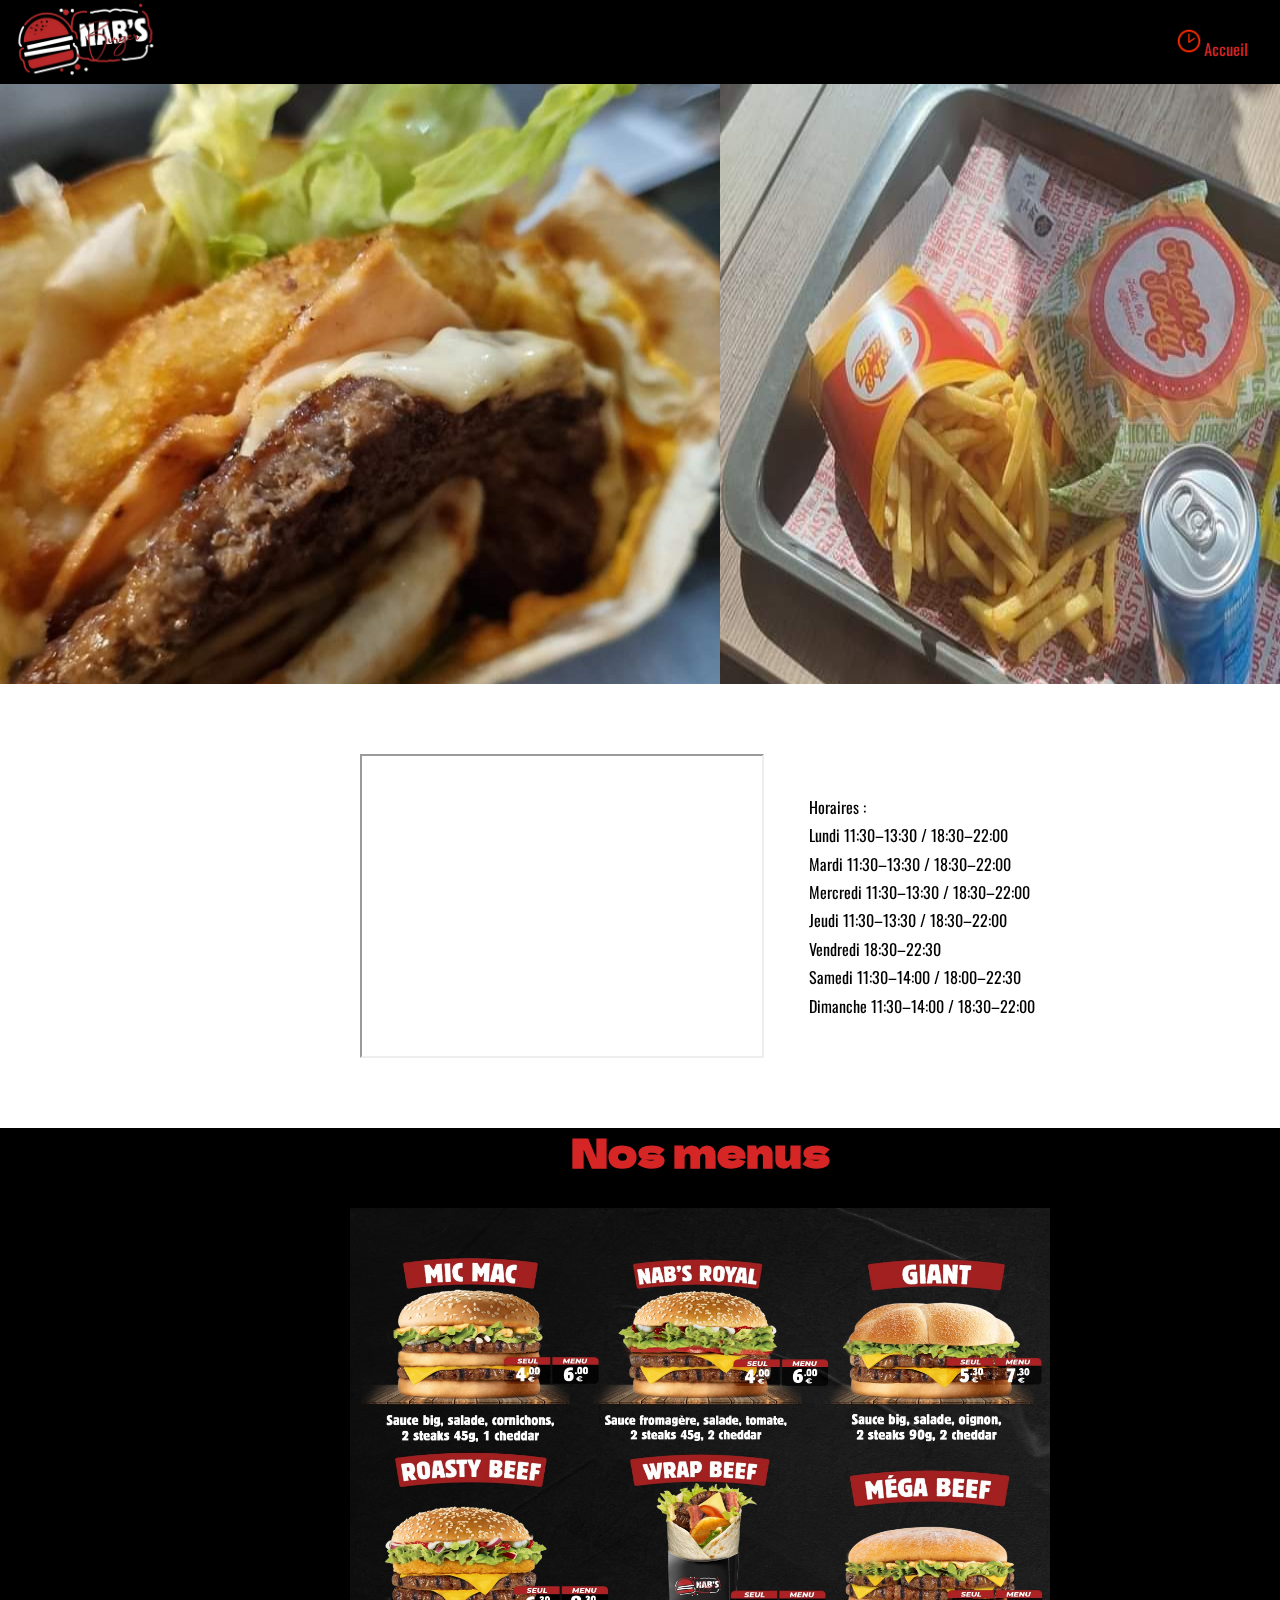
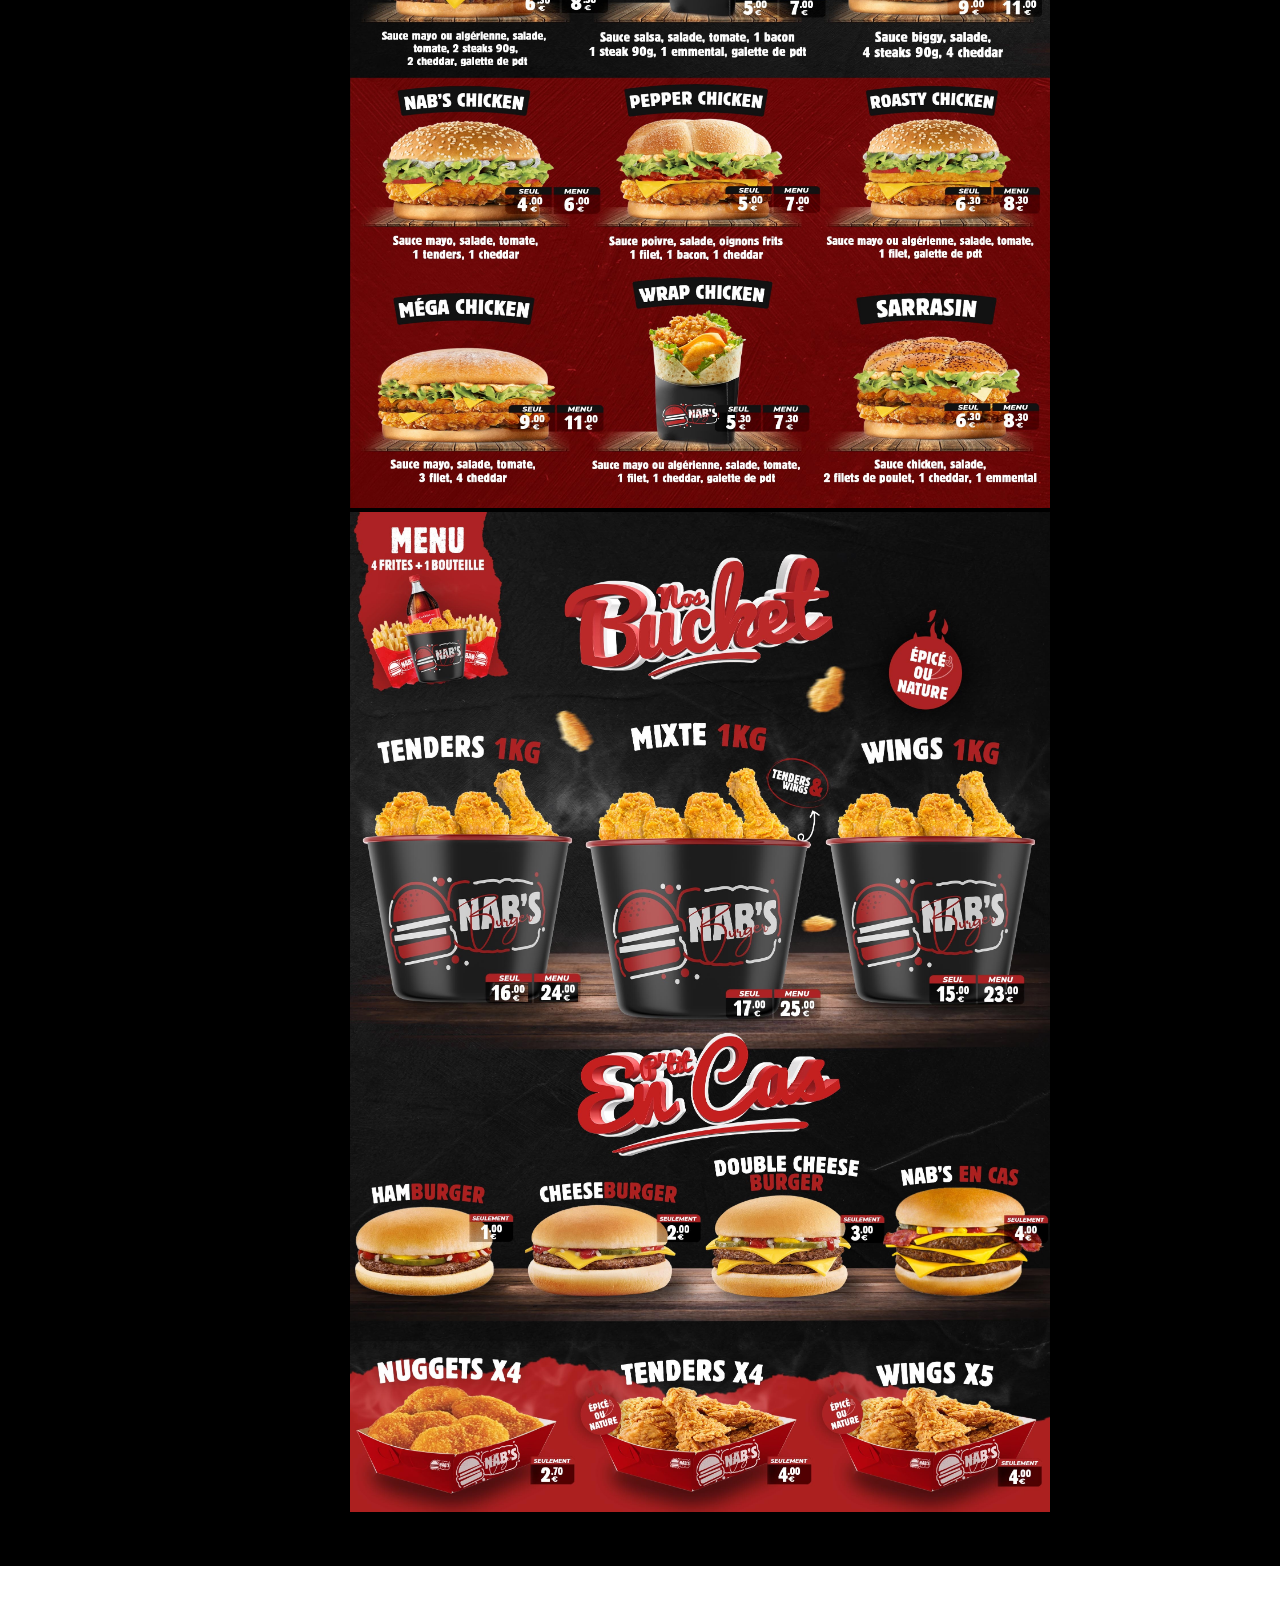
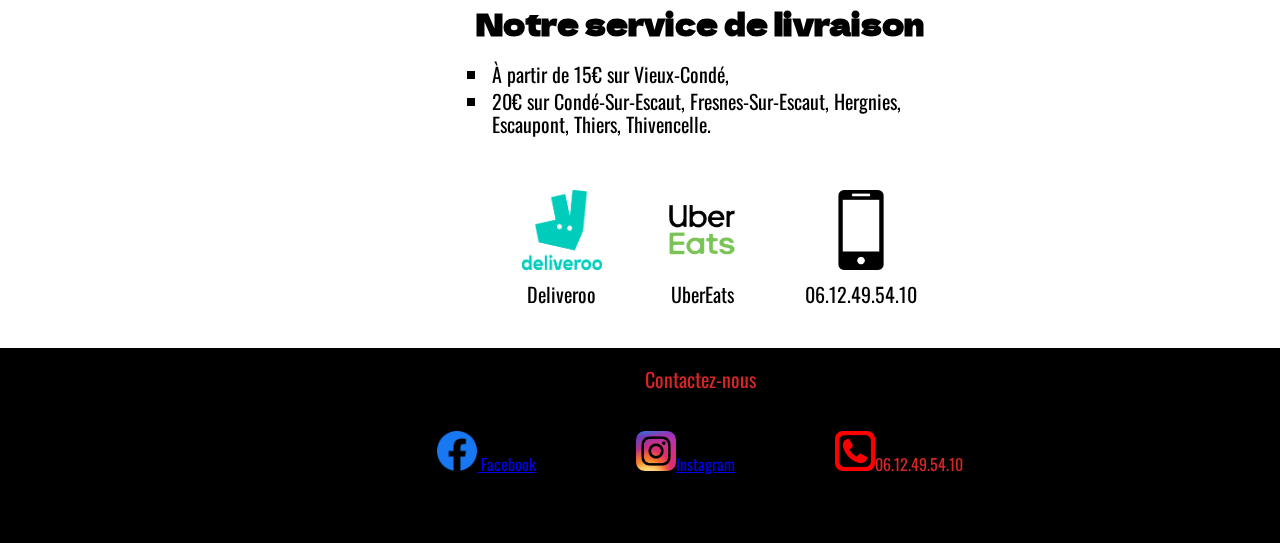
==== index.html @ 6dfaf0e8 "modif footer" ====
<!doctype html>
<html class="no-js" lang="">

<head>
  <meta charset="utf-8">
 
  <meta name="description" content="">
  <meta name="viewport" content="width=device-width, initial-scale=1">

  <meta property="og:title" content="">
  <meta property="og:type" content="">
  <meta property="og:url" content="">
  <meta property="og:image" content="">

  <link rel="manifest" href="site.webmanifest">
  <link rel="apple-touch-icon" href="icon.png">
  <!-- Place favicon.ico in the root directory -->

  <link rel="stylesheet" href="css/normalize.css">
  <link rel="stylesheet" href="Sass/main.css">

  <link rel="icon" type="image/png" href="./img/logo_nabs.png">

  <link rel="stylesheet" href="https://fontawesome.com/v5/icons/phone-square-alt?s=solid">

  <link rel="preconnect" href="https://fonts.googleapis.com">
  <link rel="preconnect" href="https://fonts.gstatic.com" crossorigin>
  <link href="https://fonts.googleapis.com/css2?family=Dela+Gothic+One&display=swap" rel="stylesheet">

  <link rel="preconnect" href="https://fonts.googleapis.com">
  <link rel="preconnect" href="https://fonts.gstatic.com" crossorigin>
  <link href="https://fonts.googleapis.com/css2?family=Oswald&display=swap" rel="stylesheet">

  <meta name="theme-color" content="#fafafa">

  
  <title>Nab's Burger</title>
</head>

<body>
  
  <nav>
    <img src="img/logo_nabs.png" alt="logo">
    <ul>
      <li><a href="#accueil"> <img class="food" src="img/horloge.png" alt="logo">Accueil</a></li>
      <li><a href="#menu"> <img class="food" src="img/hamburger1.png" alt="logo">Menu</a></li>
  </ul>
  </nav>

  <header>
    <div id="caroussel">
        <div class="images">
          <img src="img/img1.jpg" alt="hamburger1">
          <img src="img/img2.jpg" alt="hamburger2">
          <img src="img/img3.jpg" alt="hamburger3">
          <img src="img/img4.jpg" alt="hamburger4">
          <img src="img/img5.jpg" alt="hamburger4">
          <img src="img/img6.jpg" alt="hamburger3">
          <img src="img/img7.jpg" alt="hamburger4">
          <img src="img/img8.jpg" alt="hamburger4">
          <img src="img/img9.jpg" alt="hamburger4">
        </div>
    </div>
  </header>

  <main>
    <section class="flex_home">
      <iframe id ="map" src="https://www.google.com/maps/embed?pb=!1m18!1m12!1m3!1d2540.075745305163!2d3.5655895157316664!3d50.45831417947647!2m3!1f0!2f0!3f0!3m2!1i1024!2i768!4f13.1!3m3!1m2!1s0x47c2f12e6d2e9e7f%3A0x58c874340cc38226!2sNab&#39;s%20BURGER!5e0!3m2!1sfr!2sfr!4v1644408155469!5m2!1sfr!2sfr" ></iframe>

          <ul id="accueil">
            <li>
              Horaires :
            <li>
              Lundi	11:30–13:30 / 18:30–22:00
            </li>
            <li>
              Mardi	11:30–13:30 / 18:30–22:00
            </li>
            <li>
              Mercredi	11:30–13:30 / 18:30–22:00
            </li>
            <li>
              Jeudi	11:30–13:30 / 18:30–22:00
            </li>
            <li>
              Vendredi	18:30–22:30
            </li>
            <li>
              Samedi	11:30–14:00 / 18:00–22:30
            </li>
            <li>
              Dimanche	11:30–14:00 / 18:30–22:00
            </li>
          </ul>
    </section>

    <section>
      <div class="menu">
        <h2 id="menu">
          Nos menus
        </h2>
        <img src="img/menu1.jpg" alt="menu">
        <img class="bucket" src="img/menu2.jpg" alt="menu">


        <!-- <img class="child" src="img/menu_enfant_desserts.jpg" alt="menu enfant et desserts"> -->
      </div>
    </section>

    <article class="service">
      <h1>
        Notre service de livraison
      </h1>
      <ul>
        <li>À partir de 15€ sur Vieux-Condé,</li>
        <li>20€ sur Condé-Sur-Escaut, Fresnes-Sur-Escaut, Hergnies, Escaupont, Thiers, Thivencelle.</li>
      </ul>

      <ul class="livraison">
        <li><img src="img/deliveroo.png" alt="logo deliveroo">Deliveroo</li>
        <li><img src="img/ubereats.png" alt="logo ubereats">UberEats</li>
        <li class="phone"><img src="img/phone.png" alt="logo téléphone">06.12.49.54.10</li>
      </ul>
    </article>

  </main>
  
  <footer>

    <p class="para_footer">
      Contactez-nous
    </p>

      <ul class="footer">
        <li>
          <a href="https://m.facebook.com/Nabs-Burger-287548646392400/">
          <img src="img/facebook.png" alt="facebook"> Facebook</a> 
        </li>

        <li>
          <a href="https://instagram.com/nabsburger?utm_medium=copy_link">
          <img src="img/instagram.png" alt="instagram">Instagram</a>
        </li>
        <li>
          <img src="img/phone1.png" alt="téléphone">06.12.49.54.10
        </li>
      </ul>
  </footer>
</body>

</html>
---- Sass/main.css ----
nav {
  display: flex;
  align-items: center;
  justify-content: space-between;
  background-color: black;
}
nav ul {
  display: flex;
  list-style: none;
  color: #c94e4e;
}
nav li {
  padding: 10px;
}
nav .food {
  width: 30px;
  height: 30px;
}
nav img {
  width: 160px;
  height: 80px;
}
nav a {
  text-decoration: none;
  color: #d62525;
  padding: 20px;
}

footer {
  background-color: black;
  padding-bottom: 50px;
}
footer ul {
  display: flex;
  list-style: none;
  justify-content: center;
  align-items: center;
  padding: 20px;
  margin: 0;
  font-size: 16px;
  color: #d62525;
}
footer ul img {
  width: 40px;
  margin: 0 auto;
  height: 40px;
}
footer li {
  padding-right: 50px;
  padding-top: 20px;
  padding-left: 50px;
  text-align: center;
}

.para_footer {
  background-color: black;
  padding-top: 20px;
  color: #d62525;
  margin: 0;
  font-size: 20px;
  text-align: center;
}

#caroussel {
  width: 1400px;
  height: 600px;
  overflow: hidden;
}
#caroussel .images {
  display: flex;
  -webkit-animation-duration: 20s;
          animation-duration: 20s;
  -webkit-animation-name: foods;
          animation-name: foods;
  -webkit-animation-iteration-count: infinite;
          animation-iteration-count: infinite;
}

@-webkit-keyframes foods {
  0% {
    transform: translateX(0);
  }
  25% {
    transform: translateX(-1500px);
  }
  50% {
    transform: translateX(-3000px);
  }
  75% {
    transform: translateX(-4500px);
  }
  100% {
    transform: translateX(0);
  }
}

@keyframes foods {
  0% {
    transform: translateX(0);
  }
  25% {
    transform: translateX(-1500px);
  }
  50% {
    transform: translateX(-3000px);
  }
  75% {
    transform: translateX(-4500px);
  }
  100% {
    transform: translateX(0);
  }
}
body {
  background-color: white;
  margin: 0 auto;
  width: 1400px;
}
body h1, body h2 {
  font-family: "Dela Gothic One", cursive;
}
body p, body ul, body li {
  font-family: "Oswald", sans-serif;
}

.color {
  background-color: black;
  margin: 0;
}

.grid {
  display: grid;
  grid-template-columns: repeat(3, 1fr);
  max-width: 1400px;
  width: 5px;
  margin: 0px auto;
  justify-content: center;
  gap: 100px;
}
.grid .name {
  background-color: #d62525;
  margin: 0 auto;
  text-align: center;
  padding: 3px;
  width: 100px;
  border-radius: 4px;
  margin-bottom: 8px;
  font-size: 20px;
}
.grid .grid-items {
  position: relative;
  padding: 3px;
}
.grid .grid-items .price {
  position: absolute;
  width: 100px;
  font-size: 18px;
  padding: 3px;
  background-color: white;
  left: 190px;
  bottom: 80px;
}
.grid img {
  width: 300px;
  height: 230px;
}

.flex_home {
  display: flex;
  justify-content: center;
  align-items: center;
  margin-top: 70px;
  margin-bottom: 70px;
}
.flex_home ul {
  display: flex;
  list-style: none;
  flex-direction: column;
}
.flex_home li {
  padding: 5px;
}
.flex_home #map {
  width: 400px;
  height: 300px;
}

.menu {
  text-align: center;
  background-color: black;
  padding-bottom: 50px;
}
.menu h2 {
  color: #d62525;
  font-size: 40px;
  font-family: "Dela Gothic One", cursive;
}
.menu img {
  width: 700px;
  height: 900px;
  margin: 0;
}
.menu .bucket {
  width: 700px;
  height: 1000px;
}
.menu .child {
  width: 700px;
  margin: 0;
}

.service {
  width: 500px;
  margin: 0 auto;
  margin-top: 40px;
  margin-bottom: 40px;
}
.service h1 {
  text-align: center;
  font-size: 30px;
}
.service ul {
  list-style: square;
}
.service li {
  padding: 2px;
  font-size: 20px;
}
.service .livraison {
  display: flex;
  list-style: none;
  margin-top: 40px;
}
.service .livraison li {
  text-align: center;
}
.service .livraison img {
  width: 80px;
  height: 80px;
  padding: 10px;
  margin: 0 auto;
}
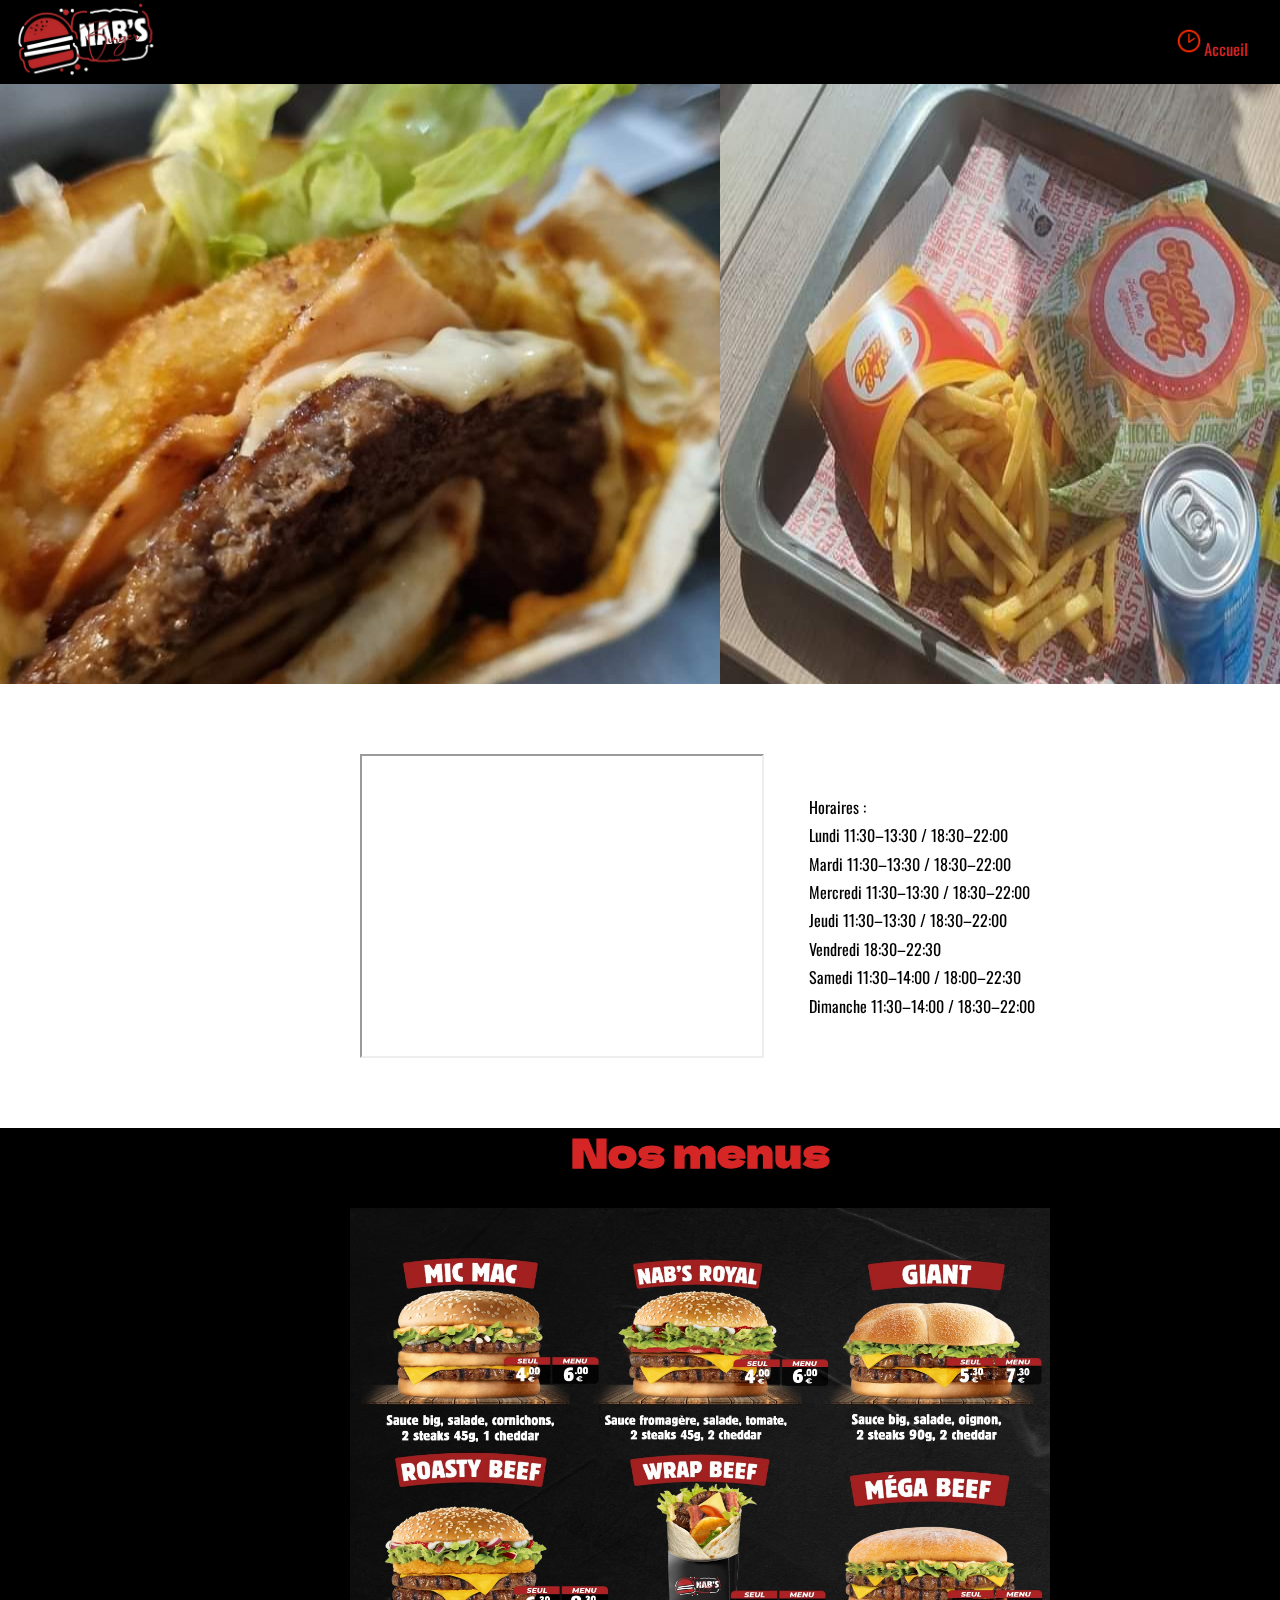
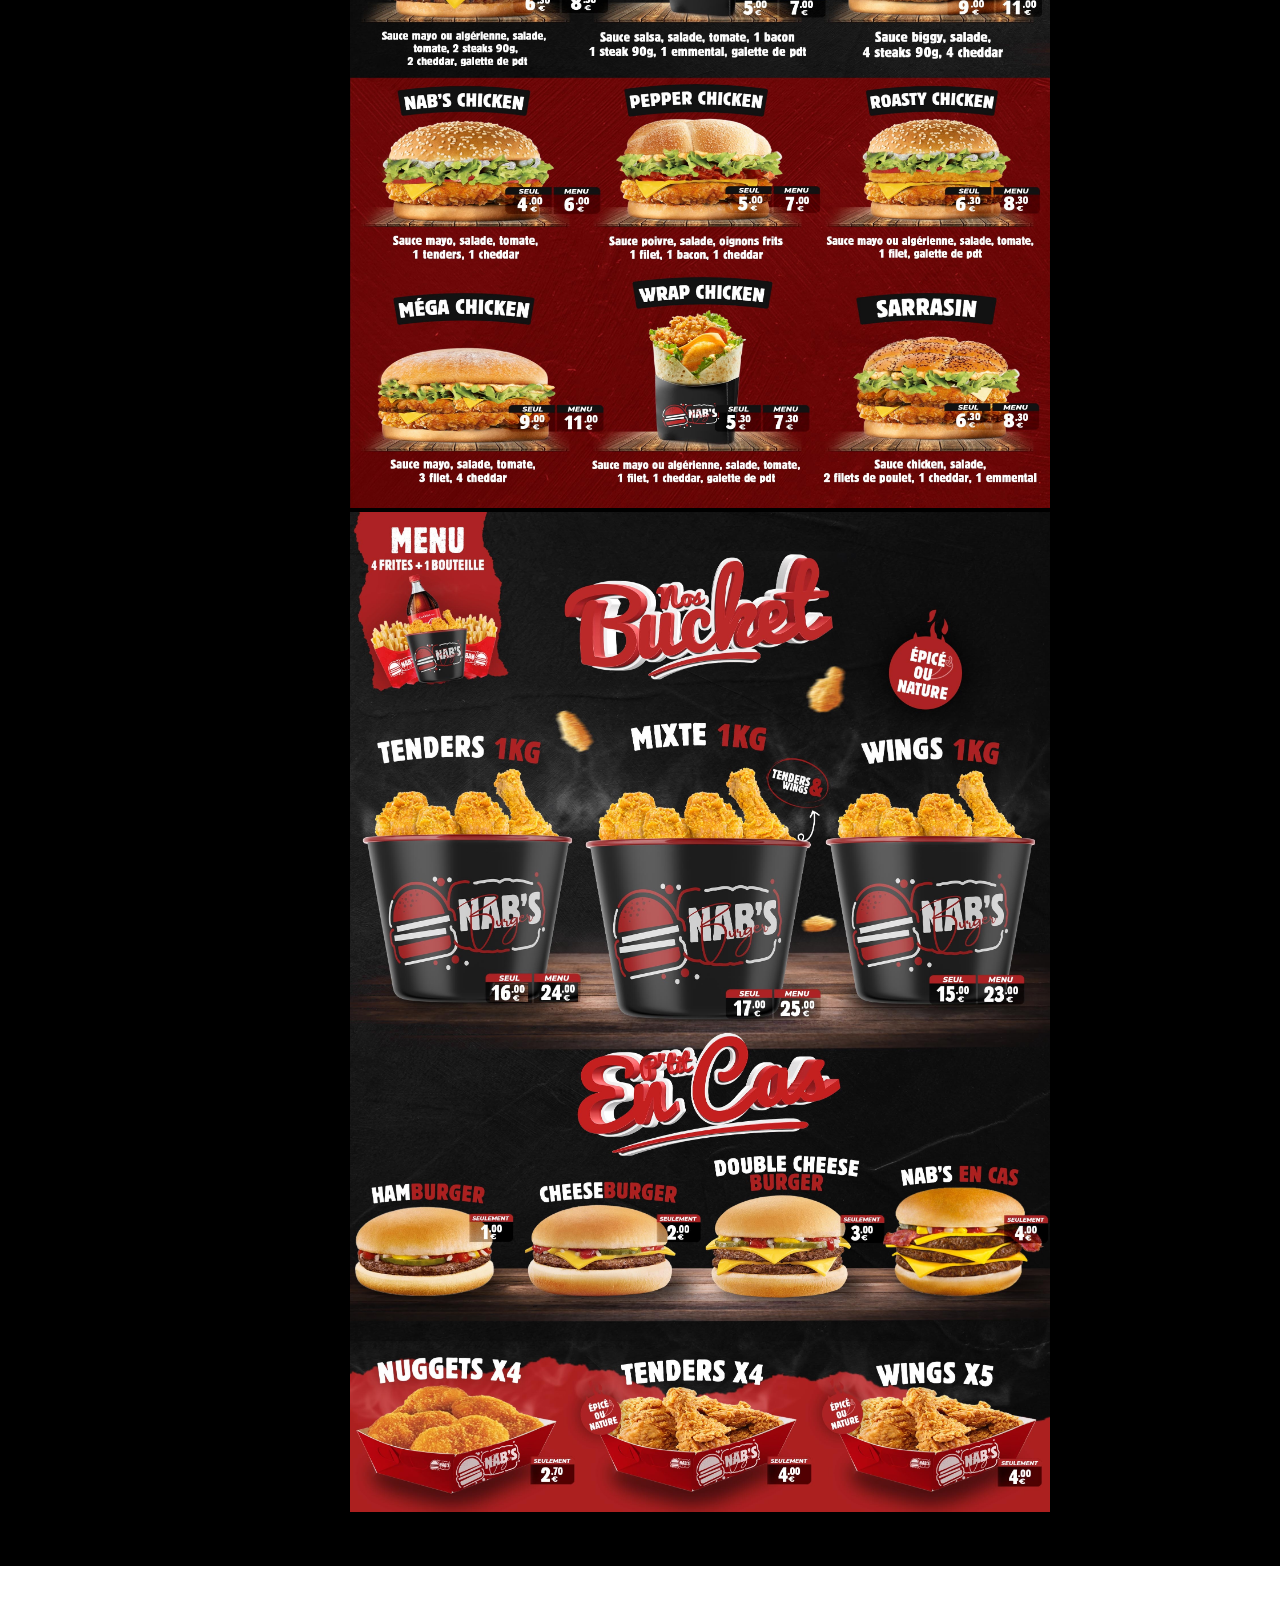
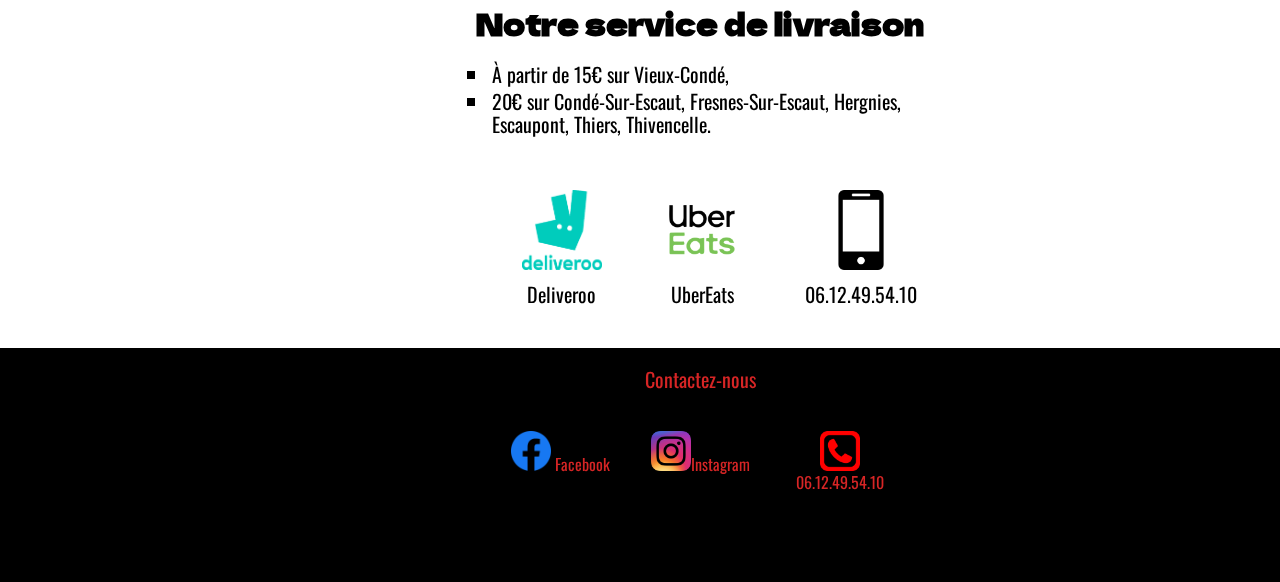
==== commit a6818699: "petite modif" ====
--- a/index.html
+++ b/index.html
@@ -143,6 +143,7 @@
         </li>
         <li>
           <img src="img/phone1.png" alt="téléphone">06.12.49.54.10
+          
         </li>
       </ul>
   </footer>
--- a/Sass/main.css
+++ b/Sass/main.css
@@ -29,27 +29,32 @@
 footer {
   background-color: black;
   padding-bottom: 50px;
-}
-footer ul {
+  width: 1400px;
+}
+footer .footer {
   display: flex;
   list-style: none;
   justify-content: center;
-  align-items: center;
   padding: 20px;
-  margin: 0;
+  margin: 0 auto;
   font-size: 16px;
   color: #d62525;
-}
-footer ul img {
+  width: 500px;
+}
+footer .footer li {
+  text-align: center;
+  width: 100px;
+  padding: 20px;
+}
+footer .footer img {
   width: 40px;
-  margin: 0 auto;
   height: 40px;
 }
-footer li {
-  padding-right: 50px;
-  padding-top: 20px;
-  padding-left: 50px;
-  text-align: center;
+footer .footer a {
+  width: 100px;
+  text-align: center;
+  text-decoration: none;
+  color: #d62525;
 }
 
 .para_footer {
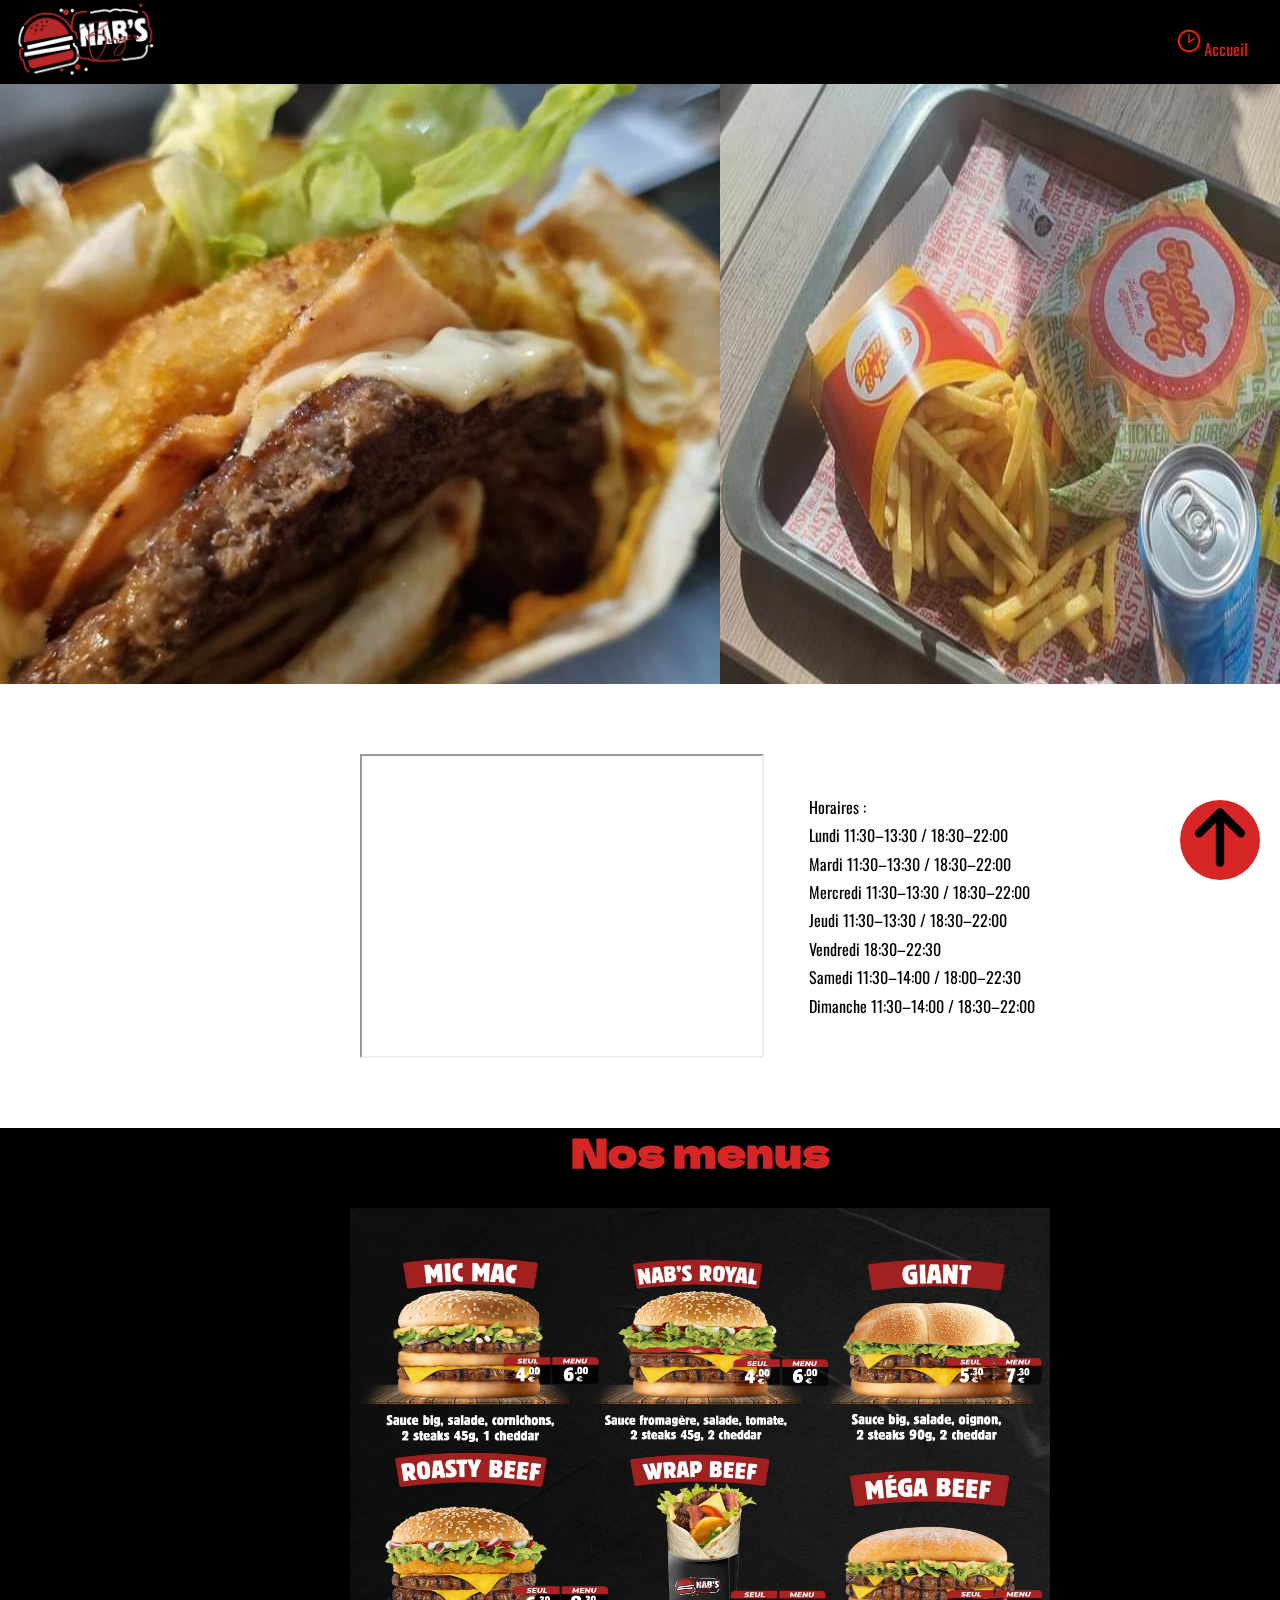
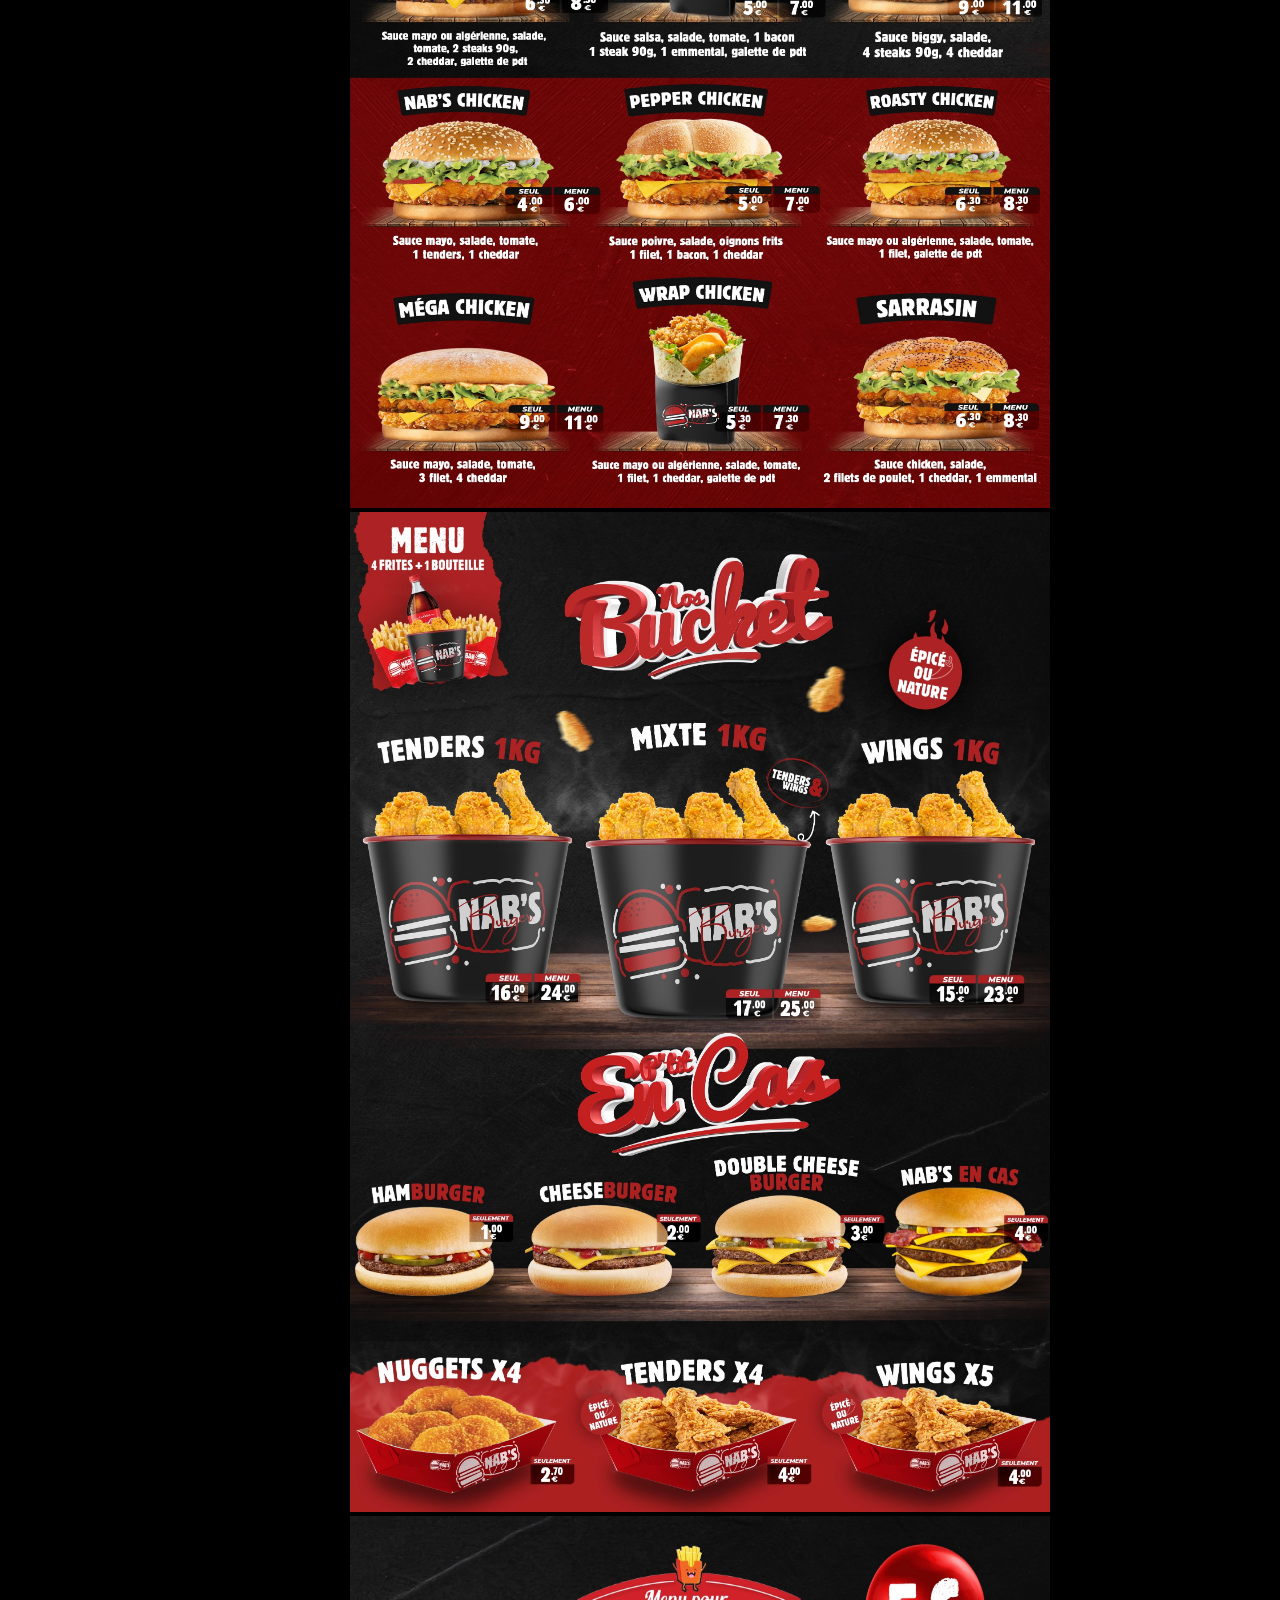
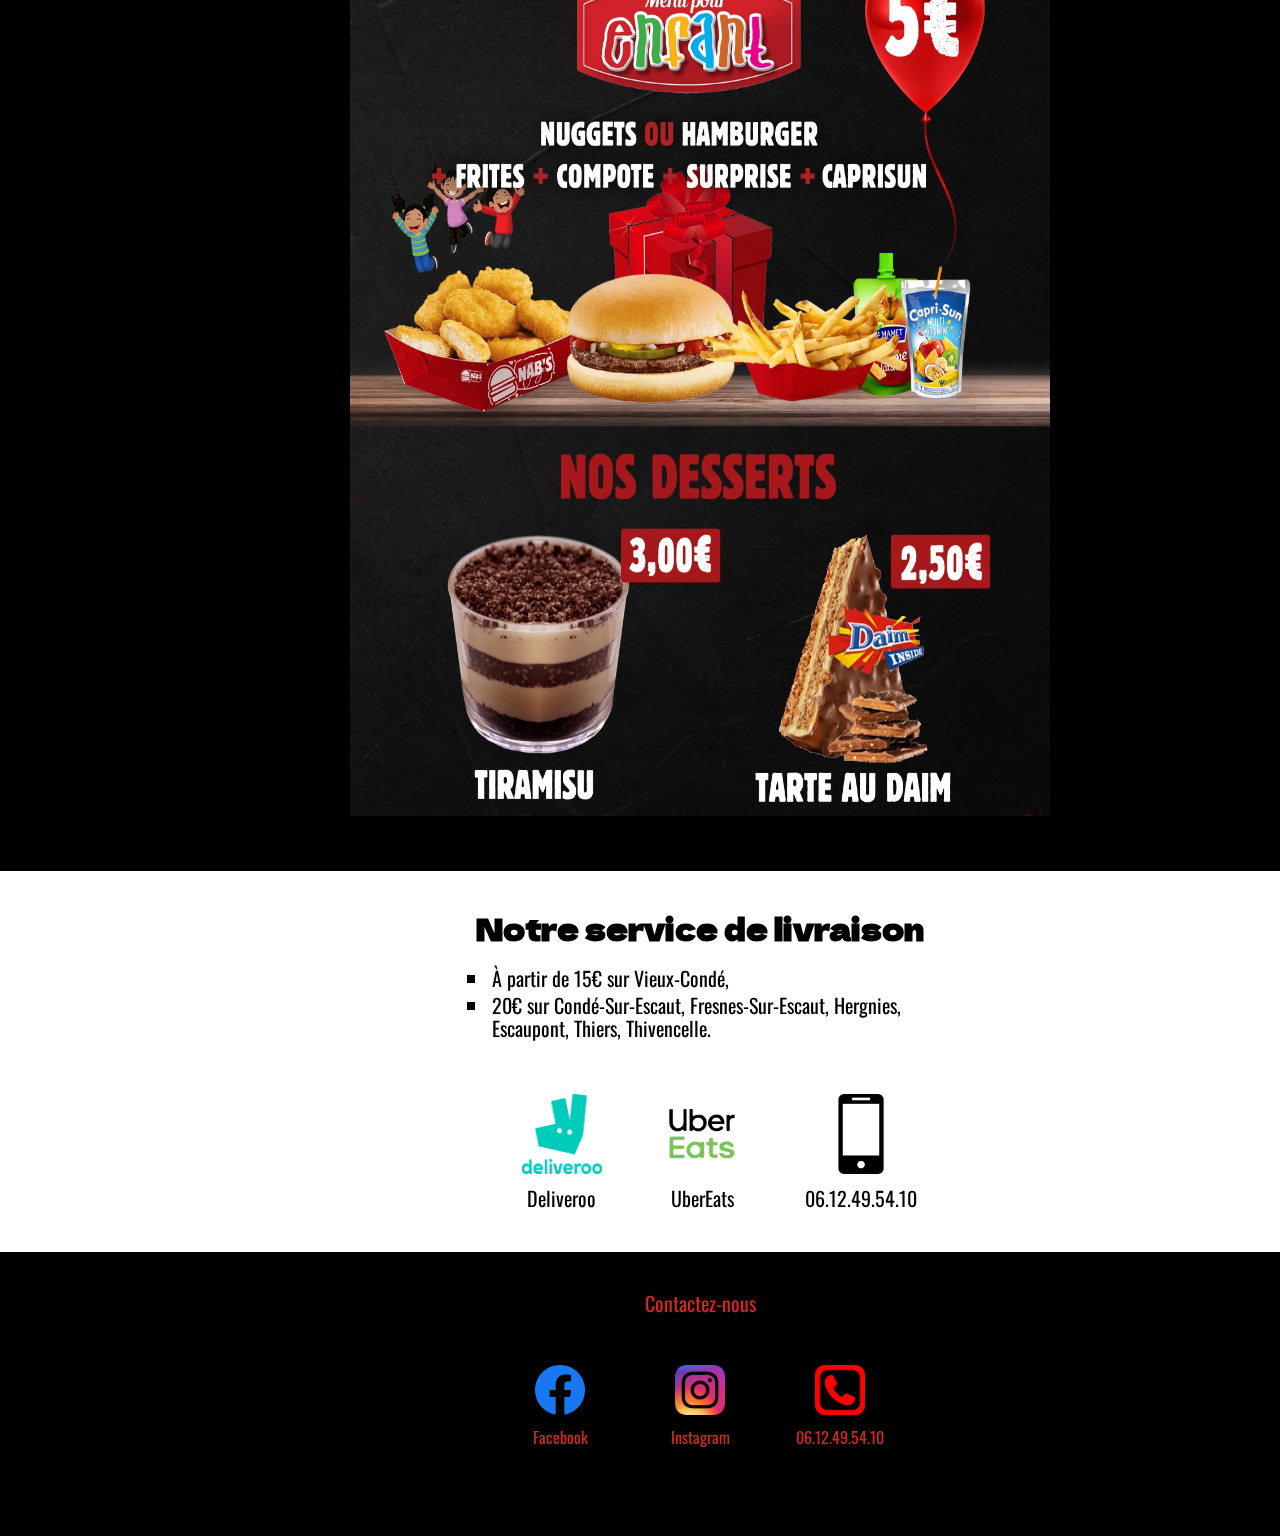
==== commit 9439743e: "ajout retour haut de page" ====
--- a/index.html
+++ b/index.html
@@ -47,7 +47,7 @@
   </ul>
   </nav>
 
-  <header>
+  <header >
     <div id="caroussel">
         <div class="images">
           <img src="img/img1.jpg" alt="hamburger1">
@@ -64,6 +64,12 @@
   </header>
 
   <main>
+
+    <div class="btn">
+      <a href="#">
+      <img class="icone" src="arrow.svg" alt="retourner en haut" ></a>
+    </div>
+
     <section class="flex_home">
       <iframe id ="map" src="https://www.google.com/maps/embed?pb=!1m18!1m12!1m3!1d2540.075745305163!2d3.5655895157316664!3d50.45831417947647!2m3!1f0!2f0!3f0!3m2!1i1024!2i768!4f13.1!3m3!1m2!1s0x47c2f12e6d2e9e7f%3A0x58c874340cc38226!2sNab&#39;s%20BURGER!5e0!3m2!1sfr!2sfr!4v1644408155469!5m2!1sfr!2sfr" ></iframe>
 
@@ -103,7 +109,7 @@
         <img class="bucket" src="img/menu2.jpg" alt="menu">
 
 
-        <!-- <img class="child" src="img/menu_enfant_desserts.jpg" alt="menu enfant et desserts"> -->
+        <img class="child" src="img/menu_enfant_desserts.jpg" alt="menu enfant et desserts">
       </div>
     </section>
 
--- a/Sass/main.css
+++ b/Sass/main.css
@@ -29,6 +29,7 @@
 footer {
   background-color: black;
   padding-bottom: 50px;
+  padding-top: 20px;
   width: 1400px;
 }
 footer .footer {
@@ -39,22 +40,27 @@
   margin: 0 auto;
   font-size: 16px;
   color: #d62525;
-  width: 500px;
 }
 footer .footer li {
   text-align: center;
-  width: 100px;
   padding: 20px;
+  width: 100px;
+}
+footer .footer li a {
+  text-align: center;
+  text-decoration: none;
+  width: 100px;
+  color: #d62525;
+}
+footer .footer li a:hover {
+  text-decoration: underline;
 }
 footer .footer img {
-  width: 40px;
-  height: 40px;
-}
-footer .footer a {
-  width: 100px;
-  text-align: center;
-  text-decoration: none;
-  color: #d62525;
+  width: 50px;
+  text-align: center;
+  height: auto;
+  padding: 10px;
+  margin: 0 auto;
 }
 
 .para_footer {
@@ -244,4 +250,32 @@
   height: 80px;
   padding: 10px;
   margin: 0 auto;
+  transition: all 0.5s ease;
+}
+.service .livraison img:hover {
+  transform: rotate(-15deg);
+}
+
+.btn {
+  height: 80px;
+  width: 80px;
+  background: #d62525;
+  border-radius: 50%;
+  display: flex;
+  justify-content: center;
+  align-items: center;
+  position: fixed;
+  right: 20px;
+  bottom: 20px;
+  cursor: pointer;
+}
+.btn .icone {
+  width: 50px;
+  color: transparent;
+}
+
+@media (prefers-reduced-motion: no-preference) {
+  html {
+    scroll-behavior: smooth;
+  }
 }